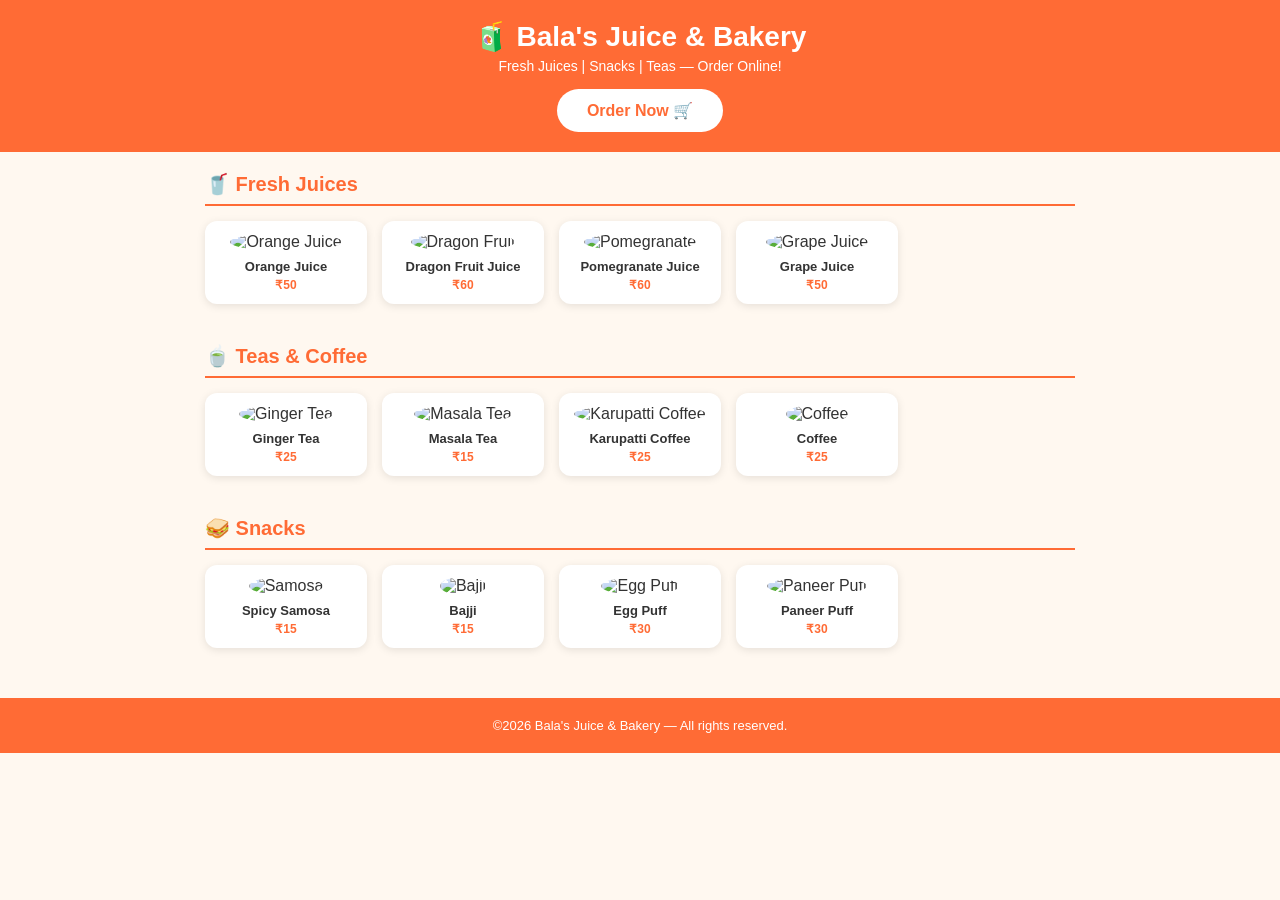
==== index.html @ 4e6ae84c "Add mobile responsive design and CSS styling" ====
<!DOCTYPE html>
<html lang="en">
<head>
  <meta charset="UTF-8" />
  <meta name="viewport" content="width=device-width, initial-scale=1.0" />
  <title>Bala's Juice & Bakery</title>
  <style>
    * { margin: 0; padding: 0; box-sizing: border-box; }

    body {
      font-family: Arial, sans-serif;
      background: #fff8f0;
      color: #333;
    }

    header {
      background: #ff6b35;
      color: white;
      text-align: center;
      padding: 20px 15px;
    }

    header h1 { font-size: 28px; }
    header p { font-size: 14px; margin-top: 5px; }

    .btn {
      display: inline-block;
      margin-top: 15px;
      padding: 12px 30px;
      background: white;
      color: #ff6b35;
      font-weight: bold;
      border-radius: 25px;
      text-decoration: none;
      font-size: 16px;
    }

    .btn:hover { background: #ffe0d0; }

    section {
      padding: 20px 15px;
      max-width: 900px;
      margin: 0 auto;
    }

    section h2 {
      font-size: 20px;
      color: #ff6b35;
      border-bottom: 2px solid #ff6b35;
      padding-bottom: 8px;
      margin-bottom: 15px;
    }

    .grid {
      display: grid;
      grid-template-columns: repeat(auto-fill, minmax(140px, 1fr));
      gap: 15px;
    }

    .card {
      background: white;
      border-radius: 12px;
      box-shadow: 0 2px 8px rgba(0,0,0,0.1);
      text-align: center;
      padding: 12px;
    }

    .card img {
      width: 80px;
      height: 80px;
      object-fit: cover;
      border-radius: 50%;
    }

    .card h3 { font-size: 13px; margin-top: 8px; }
    .card p { font-size: 12px; color: #ff6b35; font-weight: bold; margin-top: 4px; }

    footer {
      text-align: center;
      padding: 20px;
      background: #ff6b35;
      color: white;
      font-size: 13px;
      margin-top: 30px;
    }

    @media (max-width: 480px) {
      header h1 { font-size: 22px; }
      .grid { grid-template-columns: repeat(2, 1fr); }
    }
  </style>
</head>
<body>

<header>
  <h1>🧃 Bala's Juice & Bakery</h1>
  <p>Fresh Juices | Snacks | Teas — Order Online!</p>
  <a href="menu.html" class="btn">Order Now 🛒</a>
</header>

<section>
  <h2>🥤 Fresh Juices</h2>
  <div class="grid">
    <div class="card">
      <img src="https://www.pngplay.com/wp-content/uploads/6/Orange-Glass-Juice-PNG.png" alt="Orange Juice">
      <h3>Orange Juice</h3><p>₹50</p>
    </div>
    <div class="card">
      <img src="https://static.vecteezy.com/system/resources/previews/039/336/065/non_2x/ai-generated-dragon-fruit-juice-isolated-on-transparent-background-png.png" alt="Dragon Fruit">
      <h3>Dragon Fruit Juice</h3><p>₹60</p>
    </div>
    <div class="card">
      <img src="https://tse1.mm.bing.net/th/id/OIP.YVs59w0QNbgmA1BnRClB1wHaLH?cb=12&pid=ImgDetMain" alt="Pomegranate">
      <h3>Pomegranate Juice</h3><p>₹60</p>
    </div>
    <div class="card">
      <img src="https://tse1.mm.bing.net/th/id/OIP.7rZUv8x_zumLqm7PqJrRDgHaHa?cb=12&pid=ImgDetMain" alt="Grape Juice">
      <h3>Grape Juice</h3><p>₹50</p>
    </div>
  </div>
</section>

<section>
  <h2>🍵 Teas & Coffee</h2>
  <div class="grid">
    <div class="card">
      <img src="https://tse3.mm.bing.net/th/id/OIP.2bwBHDoZEYRbqUgZgQZLpgHaHa?cb=12&pid=ImgDetMain" alt="Ginger Tea">
      <h3>Ginger Tea</h3><p>₹25</p>
    </div>
    <div class="card">
      <img src="https://tse1.mm.bing.net/th/id/OIP.hMS_t6ZMXaqQLkldWVELCwHaHa?cb=12&pid=ImgDetMain" alt="Masala Tea">
      <h3>Masala Tea</h3><p>₹15</p>
    </div>
    <div class="card">
      <img src="https://tse1.mm.bing.net/th/id/OIP.XKXda6gp5aLsojNkB_hMpgHaHb?cb=12&pid=ImgDetMain" alt="Karupatti Coffee">
      <h3>Karupatti Coffee</h3><p>₹25</p>
    </div>
    <div class="card">
      <img src="https://tse2.mm.bing.net/th/id/OIP.3vUGmDPN1_asFVdO2vT_EgHaHh?cb=12&pid=ImgDetMain" alt="Coffee">
      <h3>Coffee</h3><p>₹25</p>
    </div>
  </div>
</section>

<section>
  <h2>🥪 Snacks</h2>
  <div class="grid">
    <div class="card">
      <img src="https://tse4.mm.bing.net/th/id/OIP.nypkA4igmmAbLhFRyT5XXQHaGc?cb=12&pid=ImgDetMain" alt="Samosa">
      <h3>Spicy Samosa</h3><p>₹15</p>
    </div>
    <div class="card">
      <img src="https://tse4.mm.bing.net/th/id/OIP.pY_t1bSiiGy2Rws5seo-igHaE8?cb=12&pid=ImgDetMain" alt="Bajji">
      <h3>Bajji</h3><p>₹15</p>
    </div>
    <div class="card">
      <img src="https://th.bing.com/th/id/OIP.BQ5IYtV5lb9kY6l8Ax7mDwHaLH?cb=12&pid=ImgDetMain" alt="Egg Puff">
      <h3>Egg Puff</h3><p>₹30</p>
    </div>
    <div class="card">
      <img src="https://th.bing.com/th/id/OIP.Whq53cAhUjZQyVM3f-okXAHaE6?cb=12&pid=ImgDetMain" alt="Paneer Puff">
      <h3>Paneer Puff</h3><p>₹30</p>
    </div>
  </div>
</section>

<footer>
  ©2026 Bala's Juice & Bakery — All rights reserved.
</footer>

</body>
</html>
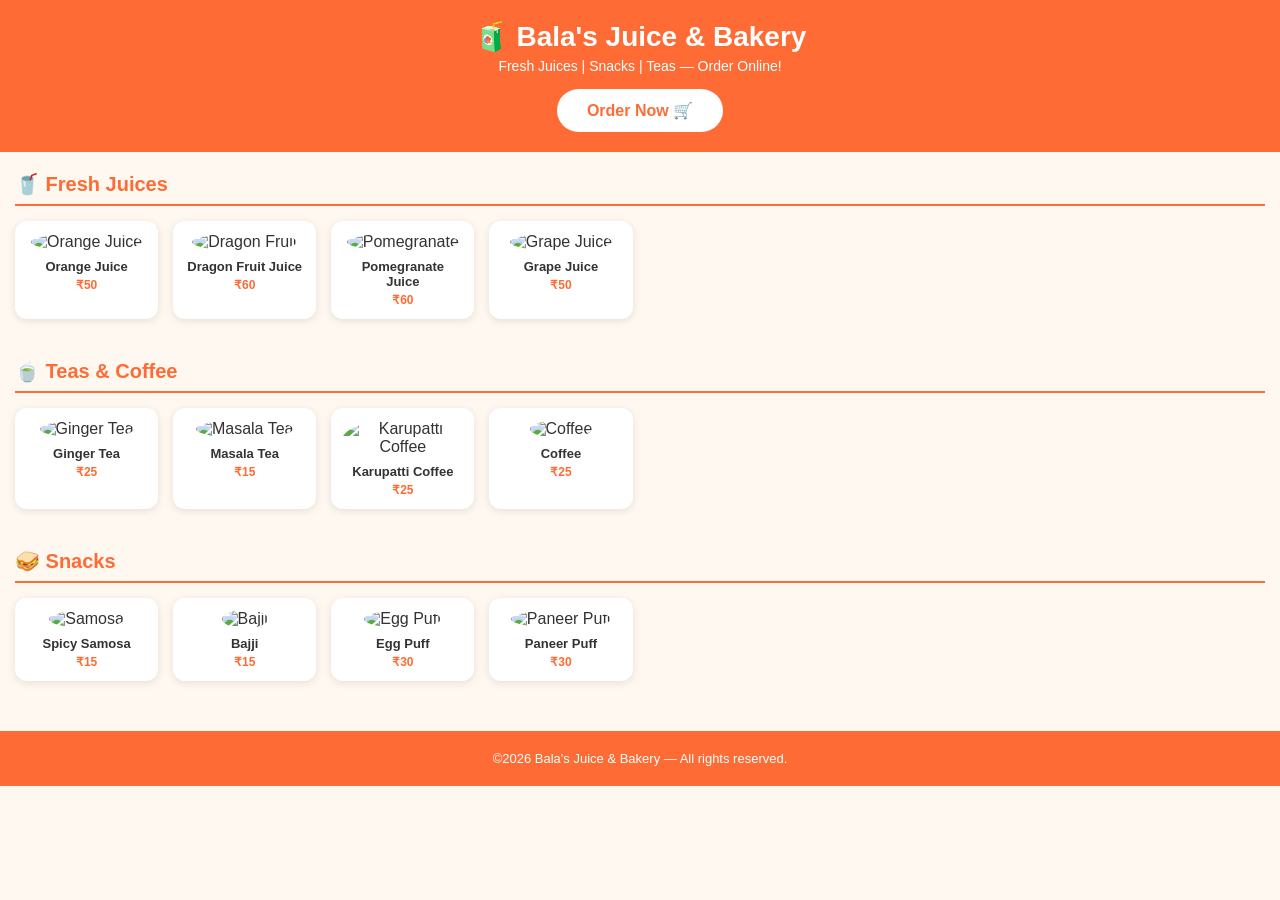
==== commit b1899493: "Fix HTML formatting and structure" ====
--- a/index.html
+++ b/index.html
@@ -39,8 +39,8 @@
 
     section {
       padding: 20px 15px;
-      max-width: 900px;
-      margin: 0 auto;
+      max-width: 100%;
+      margin: 0;
     }
 
     section h2 {
@@ -136,7 +136,7 @@
       <h3>Karupatti Coffee</h3><p>₹25</p>
     </div>
     <div class="card">
-      <img src="https://tse2.mm.bing.net/th/id/OIP.3vUGmDPN1_asFVdO2vT_EgHaHh?cb=12&pid=ImgDetMain" alt="Coffee">
+      <img src="https://tse4.mm.bing.net/th/id/OIP.3vUGDPN1_asFVdO2vT_EgHaHa?cb=12&pid=ImgDetMain&o=7" alt="Coffee">
       <h3>Coffee</h3><p>₹25</p>
     </div>
   </div>
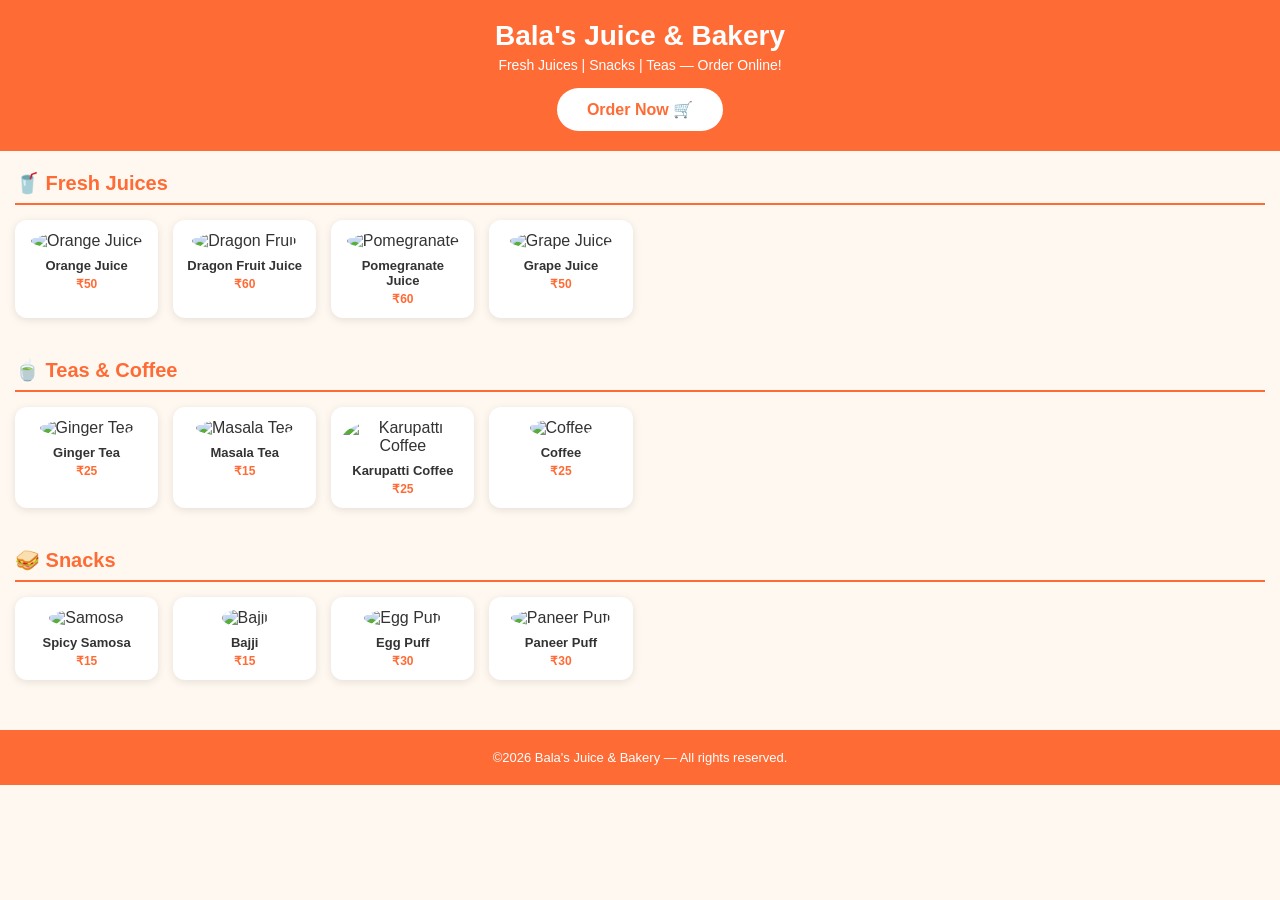
==== commit aecc6d9f: "Fix HTML formatting and structure" ====
--- a/index.html
+++ b/index.html
@@ -93,7 +93,7 @@
 <body>
 
 <header>
-  <h1>🧃 Bala's Juice & Bakery</h1>
+  <h1> Bala's Juice & Bakery</h1>
   <p>Fresh Juices | Snacks | Teas — Order Online!</p>
   <a href="menu.html" class="btn">Order Now 🛒</a>
 </header>
@@ -136,7 +136,7 @@
       <h3>Karupatti Coffee</h3><p>₹25</p>
     </div>
     <div class="card">
-      <img src="https://tse4.mm.bing.net/th/id/OIP.3vUGDPN1_asFVdO2vT_EgHaHa?cb=12&pid=ImgDetMain&o=7" alt="Coffee">
+      <img src="https://imgs.search.brave.com/JUEad731KLEzzVICnqQ4xuBLTKgPDOm0gU5PIRSQwSQ/rs:fit:860:0:0:0/g:ce/aHR0cHM6Ly9zdGF0/aWMudmVjdGVlenku/Y29tL3N5c3RlbS9y/ZXNvdXJjZXMvdGh1/bWJuYWlscy8wNTcv/MzUxLzU4My9zbWFs/bC9pc29sYXRlZC1j/b2ZmZWUtYmVhbi1h/bmQtY29mZmVlLWN1/cC1mb3ItYS1jb3p5/LWxvb2stZnJlZS1w/bmcucG5n" alt="Coffee">
       <h3>Coffee</h3><p>₹25</p>
     </div>
   </div>
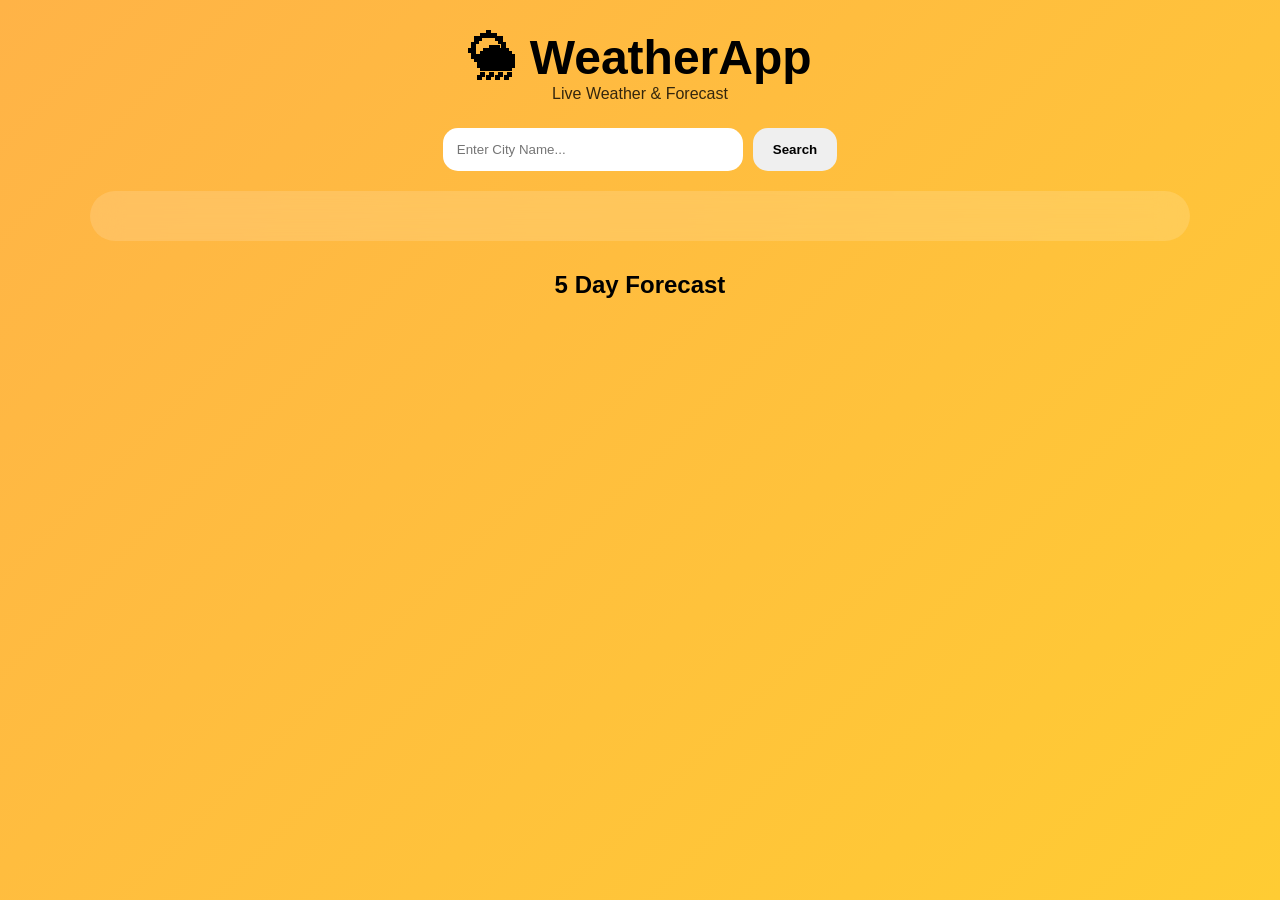
==== commit 63f7df1d: "rahim" ====
--- a/index.html
+++ b/index.html
@@ -1,172 +1,123 @@
 <!DOCTYPE html>
 <html lang="en">
+
 <head>
-  <meta charset="UTF-8" />
-  <meta name="viewport" content="width=device-width, initial-scale=1.0" />
-  <title>Bala's Juice & Bakery</title>
-  <style>
-    * { margin: 0; padding: 0; box-sizing: border-box; }
 
-    body {
-      font-family: Arial, sans-serif;
-      background: #fff8f0;
-      color: #333;
-    }
+    <meta charset="UTF-8">
 
-    header {
-      background: #ff6b35;
-      color: white;
-      text-align: center;
-      padding: 20px 15px;
-    }
+    <meta
+        name="viewport"
+        content="width=device-width, initial-scale=1.0"
+    >
 
-    header h1 { font-size: 28px; }
-    header p { font-size: 14px; margin-top: 5px; }
+    <title>
+        WeatherApp Bala
+    </title>
 
-    .btn {
-      display: inline-block;
-      margin-top: 15px;
-      padding: 12px 30px;
-      background: white;
-      color: #ff6b35;
-      font-weight: bold;
-      border-radius: 25px;
-      text-decoration: none;
-      font-size: 16px;
-    }
+    <link
+        rel="stylesheet"
+        href="style.css"
+    >
 
-    .btn:hover { background: #ffe0d0; }
+</head>
 
-    section {
-      padding: 20px 15px;
-      max-width: 100%;
-      margin: 0;
-    }
+<body class="sunny">
 
-    section h2 {
-      font-size: 20px;
-      color: #ff6b35;
-      border-bottom: 2px solid #ff6b35;
-      padding-bottom: 8px;
-      margin-bottom: 15px;
-    }
+    <!-- Animation Layer -->
 
-    .grid {
-      display: grid;
-      grid-template-columns: repeat(auto-fill, minmax(140px, 1fr));
-      gap: 15px;
-    }
+    <div
+        id="animation-container"
+    ></div>
 
-    .card {
-      background: white;
-      border-radius: 12px;
-      box-shadow: 0 2px 8px rgba(0,0,0,0.1);
-      text-align: center;
-      padding: 12px;
-    }
+    <!-- Main App -->
 
-    .card img {
-      width: 80px;
-      height: 80px;
-      object-fit: cover;
-      border-radius: 50%;
-    }
+    <div class="app">
 
-    .card h3 { font-size: 13px; margin-top: 8px; }
-    .card p { font-size: 12px; color: #ff6b35; font-weight: bold; margin-top: 4px; }
+        <!-- Header -->
 
-    footer {
-      text-align: center;
-      padding: 20px;
-      background: #ff6b35;
-      color: white;
-      font-size: 13px;
-      margin-top: 30px;
-    }
+        <div class="header">
 
-    @media (max-width: 480px) {
-      header h1 { font-size: 22px; }
-      .grid { grid-template-columns: repeat(2, 1fr); }
-    }
-  </style>
-</head>
-<body>
+            <h1>
 
-<header>
-  <h1> Bala's Juice & Bakery</h1>
-  <p>Fresh Juices | Snacks | Teas — Order Online!</p>
-  <a href="menu.html" class="btn">Order Now 🛒</a>
-</header>
+                🌦 WeatherApp
 
-<section>
-  <h2>🥤 Fresh Juices</h2>
-  <div class="grid">
-    <div class="card">
-      <img src="https://www.pngplay.com/wp-content/uploads/6/Orange-Glass-Juice-PNG.png" alt="Orange Juice">
-      <h3>Orange Juice</h3><p>₹50</p>
+            </h1>
+
+            <p>
+
+                Live Weather & Forecast
+
+            </p>
+
+        </div>
+
+        <!-- Search -->
+
+        <div class="search-section">
+
+            <input
+                type="text"
+                id="city"
+                placeholder="Enter City Name..."
+            >
+
+            <button
+                id="searchBtn"
+            >
+
+                Search
+
+            </button>
+
+        </div>
+
+        <!-- Error -->
+
+        <div
+            id="error"
+        ></div>
+
+        <!-- Current Weather -->
+
+        <div
+            id="weather-card"
+            class="weather-card"
+        >
+
+            <div
+                id="weather"
+            >
+
+            </div>
+
+        </div>
+
+        <!-- Forecast -->
+
+        <div
+            class="forecast-section"
+        >
+
+            <h2>
+
+                5 Day Forecast
+
+            </h2>
+
+            <div
+                id="forecast"
+            >
+
+            </div>
+
+        </div>
+
     </div>
-    <div class="card">
-      <img src="https://static.vecteezy.com/system/resources/previews/039/336/065/non_2x/ai-generated-dragon-fruit-juice-isolated-on-transparent-background-png.png" alt="Dragon Fruit">
-      <h3>Dragon Fruit Juice</h3><p>₹60</p>
-    </div>
-    <div class="card">
-      <img src="https://tse1.mm.bing.net/th/id/OIP.YVs59w0QNbgmA1BnRClB1wHaLH?cb=12&pid=ImgDetMain" alt="Pomegranate">
-      <h3>Pomegranate Juice</h3><p>₹60</p>
-    </div>
-    <div class="card">
-      <img src="https://tse1.mm.bing.net/th/id/OIP.7rZUv8x_zumLqm7PqJrRDgHaHa?cb=12&pid=ImgDetMain" alt="Grape Juice">
-      <h3>Grape Juice</h3><p>₹50</p>
-    </div>
-  </div>
-</section>
 
-<section>
-  <h2>🍵 Teas & Coffee</h2>
-  <div class="grid">
-    <div class="card">
-      <img src="https://tse3.mm.bing.net/th/id/OIP.2bwBHDoZEYRbqUgZgQZLpgHaHa?cb=12&pid=ImgDetMain" alt="Ginger Tea">
-      <h3>Ginger Tea</h3><p>₹25</p>
-    </div>
-    <div class="card">
-      <img src="https://tse1.mm.bing.net/th/id/OIP.hMS_t6ZMXaqQLkldWVELCwHaHa?cb=12&pid=ImgDetMain" alt="Masala Tea">
-      <h3>Masala Tea</h3><p>₹15</p>
-    </div>
-    <div class="card">
-      <img src="https://tse1.mm.bing.net/th/id/OIP.XKXda6gp5aLsojNkB_hMpgHaHb?cb=12&pid=ImgDetMain" alt="Karupatti Coffee">
-      <h3>Karupatti Coffee</h3><p>₹25</p>
-    </div>
-    <div class="card">
-      <img src="https://imgs.search.brave.com/JUEad731KLEzzVICnqQ4xuBLTKgPDOm0gU5PIRSQwSQ/rs:fit:860:0:0:0/g:ce/aHR0cHM6Ly9zdGF0/aWMudmVjdGVlenku/Y29tL3N5c3RlbS9y/ZXNvdXJjZXMvdGh1/bWJuYWlscy8wNTcv/MzUxLzU4My9zbWFs/bC9pc29sYXRlZC1j/b2ZmZWUtYmVhbi1h/bmQtY29mZmVlLWN1/cC1mb3ItYS1jb3p5/LWxvb2stZnJlZS1w/bmcucG5n" alt="Coffee">
-      <h3>Coffee</h3><p>₹25</p>
-    </div>
-  </div>
-</section>
-
-<section>
-  <h2>🥪 Snacks</h2>
-  <div class="grid">
-    <div class="card">
-      <img src="https://tse4.mm.bing.net/th/id/OIP.nypkA4igmmAbLhFRyT5XXQHaGc?cb=12&pid=ImgDetMain" alt="Samosa">
-      <h3>Spicy Samosa</h3><p>₹15</p>
-    </div>
-    <div class="card">
-      <img src="https://tse4.mm.bing.net/th/id/OIP.pY_t1bSiiGy2Rws5seo-igHaE8?cb=12&pid=ImgDetMain" alt="Bajji">
-      <h3>Bajji</h3><p>₹15</p>
-    </div>
-    <div class="card">
-      <img src="https://th.bing.com/th/id/OIP.BQ5IYtV5lb9kY6l8Ax7mDwHaLH?cb=12&pid=ImgDetMain" alt="Egg Puff">
-      <h3>Egg Puff</h3><p>₹30</p>
-    </div>
-    <div class="card">
-      <img src="https://th.bing.com/th/id/OIP.Whq53cAhUjZQyVM3f-okXAHaE6?cb=12&pid=ImgDetMain" alt="Paneer Puff">
-      <h3>Paneer Puff</h3><p>₹30</p>
-    </div>
-  </div>
-</section>
-
-<footer>
-  ©2026 Bala's Juice & Bakery — All rights reserved.
-</footer>
+    <script
+        src="script.js"
+    ></script>
 
 </body>
-</html>
+
+</html>
--- a/style.css
+++ b/style.css
@@ -0,0 +1,364 @@
+*{
+    margin:0;
+    padding:0;
+    box-sizing:border-box;
+    font-family:'Segoe UI',sans-serif;
+}
+
+body{
+    min-height:100vh;
+    height:auto;
+    overflow-x:hidden;
+    overflow-y:auto;
+    transition:1s ease;
+}
+
+.app{
+    width:90%;
+    max-width:1100px;
+    margin:auto;
+    padding-top:30px;
+    padding-bottom:120px;
+    position:relative;
+    z-index:10;
+}
+
+.header{
+    text-align:center;
+    color:rgb(0, 0, 0);
+    margin-bottom:25px;
+}
+
+.header h1{
+    font-size:3rem;
+}
+
+.header p{
+    opacity:.8;
+}
+
+.search-section{
+    display:flex;
+    gap:10px;
+    justify-content:center;
+    margin-bottom:20px;
+    flex-wrap:wrap;
+}
+
+.search-section input{
+    width:300px;
+    padding:14px;
+    border:none;
+    border-radius:15px;
+    outline:none;
+}
+
+.search-section button{
+    border:none;
+    padding:14px 20px;
+    border-radius:15px;
+    cursor:pointer;
+    font-weight:bold;
+}
+
+.weather-card{
+    background:rgba(255,255,255,.15);
+    backdrop-filter:blur(15px);
+    border-radius:25px;
+    padding:25px;
+    text-align:center;
+    color:rgb(0, 0, 0);
+    margin-bottom:30px;
+}
+
+#weather img{
+    width:150px;
+}
+
+.forecast-section{
+    margin-top:30px;
+    margin-bottom:120px;
+}
+
+.forecast-section h2{
+    color:rgb(0, 0, 0);
+    text-align:center;
+    margin-bottom:15px;
+}
+
+#forecast{
+    display:grid;
+    grid-template-columns:repeat(auto-fit,minmax(140px,1fr));
+    gap:15px;
+}
+
+.forecast-card{
+    background:rgba(255,255,255,.15);
+    backdrop-filter:blur(10px);
+    color:rgb(0, 0, 0);
+    border-radius:20px;
+    padding:15px;
+    text-align:center;
+}
+
+#error{
+    color:#000000;
+    text-align:center;
+    margin-bottom:15px;
+}
+
+/* THEMES */
+
+.sunny{
+    background:linear-gradient(135deg,#ffb347,#ffcc33);
+}
+
+.clouds{
+    background:linear-gradient(135deg,#8e9eab,#eef2f3);
+}
+
+.rain{
+    background:linear-gradient(135deg,#4b79a1,#283e51);
+}
+
+.snow{
+    background:linear-gradient(135deg,#d7d2cc,#304352);
+}
+
+.thunder{
+    background:linear-gradient(135deg,#141e30,#243b55);
+}
+
+.fog{
+    background:linear-gradient(135deg,#a7b6c2,#5f7280);
+}
+
+.night{
+    background:linear-gradient(135deg,#0f2027,#203a43,#2c5364);
+}
+
+/* ANIMATION LAYER */
+
+#animation-container{
+    position:fixed;
+    top:0;
+    left:0;
+    width:100%;
+    height:100%;
+    pointer-events:none;
+    overflow:hidden;
+    z-index:1;
+}
+
+/* SUN */
+
+.sun{
+    position:absolute;
+    top:50px;
+    right:80px;
+    width:120px;
+    height:120px;
+    border-radius:50%;
+    background:#ffdd00;
+    box-shadow:
+        0 0 60px #b02020,
+        0 0 120px #ca1818;
+    animation:rotateSun 20s linear infinite;
+}
+
+@keyframes rotateSun{
+    from{transform:rotate(0deg);}
+    to{transform:rotate(360deg);}
+}
+
+/* PARTICLES */
+
+.particle{
+    position:absolute;
+    width:6px;
+    height:6px;
+    background:white;
+    border-radius:50%;
+    opacity:.7;
+    animation:floatParticle 8s linear infinite;
+}
+
+@keyframes floatParticle{
+    from{
+        transform:translateY(100vh);
+    }
+    to{
+        transform:translateY(-100px);
+    }
+}
+
+/* CLOUDS */
+
+.cloud{
+    position:absolute;
+    width:160px;
+    height:50px;
+    background:rgba(255,255,255,.8);
+    border-radius:100px;
+    animation:cloudMove linear infinite;
+}
+
+.cloud::before{
+    content:"";
+    position:absolute;
+    width:70px;
+    height:70px;
+    background:rgba(255,255,255,.8);
+    border-radius:50%;
+    top:-30px;
+    left:25px;
+}
+
+.cloud::after{
+    content:"";
+    position:absolute;
+    width:90px;
+    height:90px;
+    background:rgba(255,255,255,.8);
+    border-radius:50%;
+    top:-45px;
+    right:20px;
+}
+
+@keyframes cloudMove{
+    from{
+        transform:translateX(-4px);
+    }
+    to{
+        transform:translateX(calc(100vw + 1500px));
+    }
+}
+
+/* RAIN */
+
+.drop{
+    position:absolute;
+    width:2px;
+    height:20px;
+    background:white;
+    animation:rain 1s linear infinite;
+}
+
+@keyframes rain{
+    from{
+        transform:translateY(-100px);
+    }
+    to{
+        transform:translateY(100vh);
+    }
+}
+
+/* SNOW */
+
+.snowflake{
+    position:absolute;
+    color:white;
+    font-size:20px;
+    animation:snowfall 8s linear infinite;
+}
+
+@keyframes snowfall{
+    0%{
+        transform:translateY(-50px) translateX(0);
+    }
+    50%{
+        transform:translateY(50vh) translateX(40px);
+    }
+    100%{
+        transform:translateY(110vh) translateX(-40px);
+    }
+}
+
+/* THUNDER */
+
+.lightning{
+    position:fixed;
+    inset:0;
+    background:white;
+    opacity:0;
+    animation:lightningFlash 5s infinite;
+}
+
+@keyframes lightningFlash{
+    0%,92%,100%{opacity:0;}
+    93%{opacity:.8;}
+    94%{opacity:0;}
+    95%{opacity:1;}
+    96%{opacity:0;}
+}
+
+/* FOG */
+
+.fog-layer{
+    position:absolute;
+    width:350px;
+    height:120px;
+    background:rgba(255,255,255,.25);
+    border-radius:100px;
+    filter:blur(25px);
+    animation:fogMove 25s linear infinite;
+}
+
+@keyframes fogMove{
+    from{
+        transform:translateX(-500px);
+    }
+    to{
+        transform:translateX(calc(100vw + 500px));
+    }
+}
+
+/* MOON */
+
+.moon{
+    position:absolute;
+    top:50px;
+    right:80px;
+    width:100px;
+    height:100px;
+    border-radius:50%;
+    background:#f5f5f5;
+    box-shadow:0 0 40px white;
+}
+
+/* STARS */
+
+.star{
+    position:absolute;
+    width:3px;
+    height:3px;
+    background:white;
+    border-radius:50%;
+    animation:twinkle 2s infinite;
+}
+
+@keyframes twinkle{
+    0%,100%{
+        opacity:.2;
+    }
+    50%{
+        opacity:1;
+    }
+}
+
+@media(max-width:768px){
+
+    .header h1{
+        font-size:2rem;
+    }
+
+    .search-section{
+        flex-direction:column;
+        align-items:center;
+    }
+
+    .search-section input{
+        width:100%;
+        max-width:350px;
+    }
+}
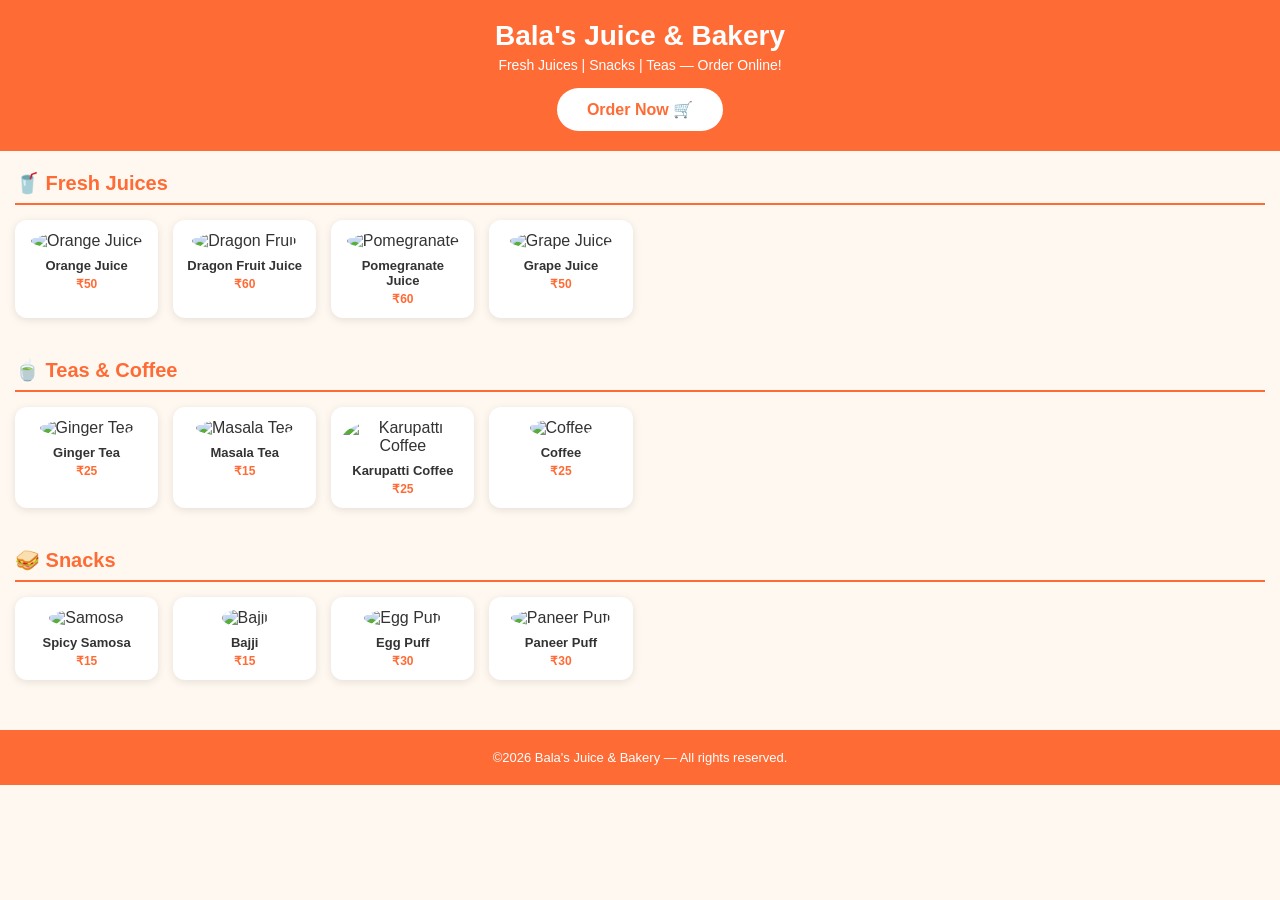
==== commit 2f55d981: "final" ====
--- a/index.html
+++ b/index.html
@@ -1,123 +1,172 @@
 <!DOCTYPE html>
 <html lang="en">
+<head>
+  <meta charset="UTF-8" />
+  <meta name="viewport" content="width=device-width, initial-scale=1.0" />
+  <title>Bala's Juice & Bakery</title>
+  <style>
+    * { margin: 0; padding: 0; box-sizing: border-box; }
 
-<head>
+    body {
+      font-family: Arial, sans-serif;
+      background: #fff8f0;
+      color: #333;
+    }
 
-    <meta charset="UTF-8">
+    header {
+      background: #ff6b35;
+      color: white;
+      text-align: center;
+      padding: 20px 15px;
+    }
 
-    <meta
-        name="viewport"
-        content="width=device-width, initial-scale=1.0"
-    >
+    header h1 { font-size: 28px; }
+    header p { font-size: 14px; margin-top: 5px; }
 
-    <title>
-        WeatherApp Bala
-    </title>
+    .btn {
+      display: inline-block;
+      margin-top: 15px;
+      padding: 12px 30px;
+      background: white;
+      color: #ff6b35;
+      font-weight: bold;
+      border-radius: 25px;
+      text-decoration: none;
+      font-size: 16px;
+    }
 
-    <link
-        rel="stylesheet"
-        href="style.css"
-    >
+    .btn:hover { background: #ffe0d0; }
 
+    section {
+      padding: 20px 15px;
+      max-width: 100%;
+      margin: 0;
+    }
+
+    section h2 {
+      font-size: 20px;
+      color: #ff6b35;
+      border-bottom: 2px solid #ff6b35;
+      padding-bottom: 8px;
+      margin-bottom: 15px;
+    }
+
+    .grid {
+      display: grid;
+      grid-template-columns: repeat(auto-fill, minmax(140px, 1fr));
+      gap: 15px;
+    }
+
+    .card {
+      background: white;
+      border-radius: 12px;
+      box-shadow: 0 2px 8px rgba(0,0,0,0.1);
+      text-align: center;
+      padding: 12px;
+    }
+
+    .card img {
+      width: 80px;
+      height: 80px;
+      object-fit: cover;
+      border-radius: 50%;
+    }
+
+    .card h3 { font-size: 13px; margin-top: 8px; }
+    .card p { font-size: 12px; color: #ff6b35; font-weight: bold; margin-top: 4px; }
+
+    footer {
+      text-align: center;
+      padding: 20px;
+      background: #ff6b35;
+      color: white;
+      font-size: 13px;
+      margin-top: 30px;
+    }
+
+    @media (max-width: 480px) {
+      header h1 { font-size: 22px; }
+      .grid { grid-template-columns: repeat(2, 1fr); }
+    }
+  </style>
 </head>
+<body>
 
-<body class="sunny">
+<header>
+  <h1> Bala's Juice & Bakery</h1>
+  <p>Fresh Juices | Snacks | Teas — Order Online!</p>
+  <a href="menu.html" class="btn">Order Now 🛒</a>
+</header>
 
-    <!-- Animation Layer -->
+<section>
+  <h2>🥤 Fresh Juices</h2>
+  <div class="grid">
+    <div class="card">
+      <img src="https://www.pngplay.com/wp-content/uploads/6/Orange-Glass-Juice-PNG.png" alt="Orange Juice">
+      <h3>Orange Juice</h3><p>₹50</p>
+    </div>
+    <div class="card">
+      <img src="https://static.vecteezy.com/system/resources/previews/039/336/065/non_2x/ai-generated-dragon-fruit-juice-isolated-on-transparent-background-png.png" alt="Dragon Fruit">
+      <h3>Dragon Fruit Juice</h3><p>₹60</p>
+    </div>
+    <div class="card">
+      <img src="https://tse1.mm.bing.net/th/id/OIP.YVs59w0QNbgmA1BnRClB1wHaLH?cb=12&pid=ImgDetMain" alt="Pomegranate">
+      <h3>Pomegranate Juice</h3><p>₹60</p>
+    </div>
+    <div class="card">
+      <img src="https://tse1.mm.bing.net/th/id/OIP.7rZUv8x_zumLqm7PqJrRDgHaHa?cb=12&pid=ImgDetMain" alt="Grape Juice">
+      <h3>Grape Juice</h3><p>₹50</p>
+    </div>
+  </div>
+</section>
 
-    <div
-        id="animation-container"
-    ></div>
+<section>
+  <h2>🍵 Teas & Coffee</h2>
+  <div class="grid">
+    <div class="card">
+      <img src="https://tse3.mm.bing.net/th/id/OIP.2bwBHDoZEYRbqUgZgQZLpgHaHa?cb=12&pid=ImgDetMain" alt="Ginger Tea">
+      <h3>Ginger Tea</h3><p>₹25</p>
+    </div>
+    <div class="card">
+      <img src="https://tse1.mm.bing.net/th/id/OIP.hMS_t6ZMXaqQLkldWVELCwHaHa?cb=12&pid=ImgDetMain" alt="Masala Tea">
+      <h3>Masala Tea</h3><p>₹15</p>
+    </div>
+    <div class="card">
+      <img src="https://tse1.mm.bing.net/th/id/OIP.XKXda6gp5aLsojNkB_hMpgHaHb?cb=12&pid=ImgDetMain" alt="Karupatti Coffee">
+      <h3>Karupatti Coffee</h3><p>₹25</p>
+    </div>
+    <div class="card">
+      <img src="https://imgs.search.brave.com/JUEad731KLEzzVICnqQ4xuBLTKgPDOm0gU5PIRSQwSQ/rs:fit:860:0:0:0/g:ce/aHR0cHM6Ly9zdGF0/aWMudmVjdGVlenku/Y29tL3N5c3RlbS9y/ZXNvdXJjZXMvdGh1/bWJuYWlscy8wNTcv/MzUxLzU4My9zbWFs/bC9pc29sYXRlZC1j/b2ZmZWUtYmVhbi1h/bmQtY29mZmVlLWN1/cC1mb3ItYS1jb3p5/LWxvb2stZnJlZS1w/bmcucG5n" alt="Coffee">
+      <h3>Coffee</h3><p>₹25</p>
+    </div>
+  </div>
+</section>
 
-    <!-- Main App -->
+<section>
+  <h2>🥪 Snacks</h2>
+  <div class="grid">
+    <div class="card">
+      <img src="https://tse4.mm.bing.net/th/id/OIP.nypkA4igmmAbLhFRyT5XXQHaGc?cb=12&pid=ImgDetMain" alt="Samosa">
+      <h3>Spicy Samosa</h3><p>₹15</p>
+    </div>
+    <div class="card">
+      <img src="https://tse4.mm.bing.net/th/id/OIP.pY_t1bSiiGy2Rws5seo-igHaE8?cb=12&pid=ImgDetMain" alt="Bajji">
+      <h3>Bajji</h3><p>₹15</p>
+    </div>
+    <div class="card">
+      <img src="https://th.bing.com/th/id/OIP.BQ5IYtV5lb9kY6l8Ax7mDwHaLH?cb=12&pid=ImgDetMain" alt="Egg Puff">
+      <h3>Egg Puff</h3><p>₹30</p>
+    </div>
+    <div class="card">
+      <img src="https://th.bing.com/th/id/OIP.Whq53cAhUjZQyVM3f-okXAHaE6?cb=12&pid=ImgDetMain" alt="Paneer Puff">
+      <h3>Paneer Puff</h3><p>₹30</p>
+    </div>
+  </div>
+</section>
 
-    <div class="app">
-
-        <!-- Header -->
-
-        <div class="header">
-
-            <h1>
-
-                🌦 WeatherApp
-
-            </h1>
-
-            <p>
-
-                Live Weather & Forecast
-
-            </p>
-
-        </div>
-
-        <!-- Search -->
-
-        <div class="search-section">
-
-            <input
-                type="text"
-                id="city"
-                placeholder="Enter City Name..."
-            >
-
-            <button
-                id="searchBtn"
-            >
-
-                Search
-
-            </button>
-
-        </div>
-
-        <!-- Error -->
-
-        <div
-            id="error"
-        ></div>
-
-        <!-- Current Weather -->
-
-        <div
-            id="weather-card"
-            class="weather-card"
-        >
-
-            <div
-                id="weather"
-            >
-
-            </div>
-
-        </div>
-
-        <!-- Forecast -->
-
-        <div
-            class="forecast-section"
-        >
-
-            <h2>
-
-                5 Day Forecast
-
-            </h2>
-
-            <div
-                id="forecast"
-            >
-
-            </div>
-
-        </div>
-
-    </div>
-
-    <script
-        src="script.js"
-    ></script>
+<footer>
+  ©2026 Bala's Juice & Bakery — All rights reserved.
+</footer>
 
 </body>
-
-</html>+</html>
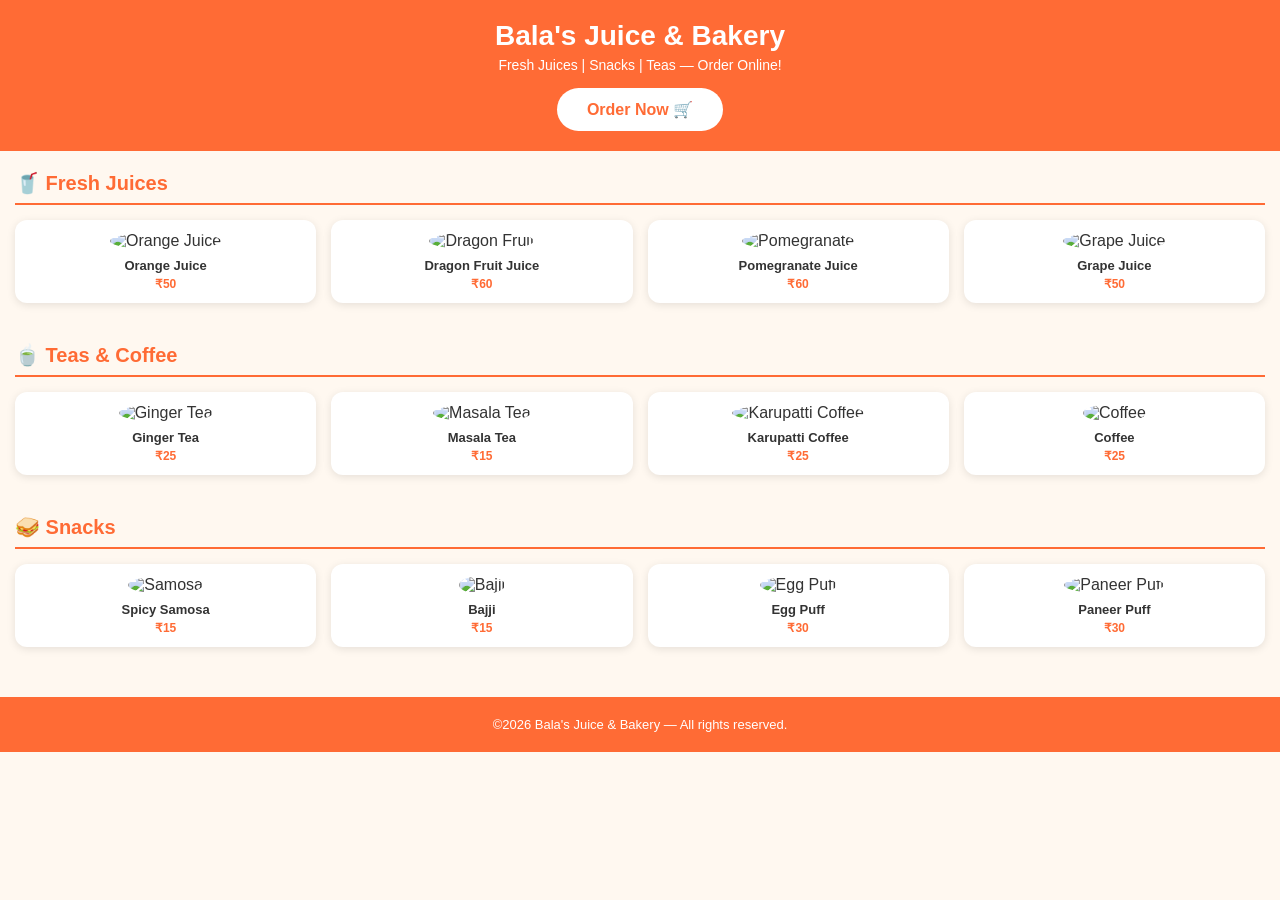
==== commit bbd6c135: "yes" ====
--- a/index.html
+++ b/index.html
@@ -53,7 +53,7 @@
 
     .grid {
       display: grid;
-      grid-template-columns: repeat(auto-fill, minmax(140px, 1fr));
+      grid-template-columns: repeat(4, 1fr);
       gap: 15px;
     }
 
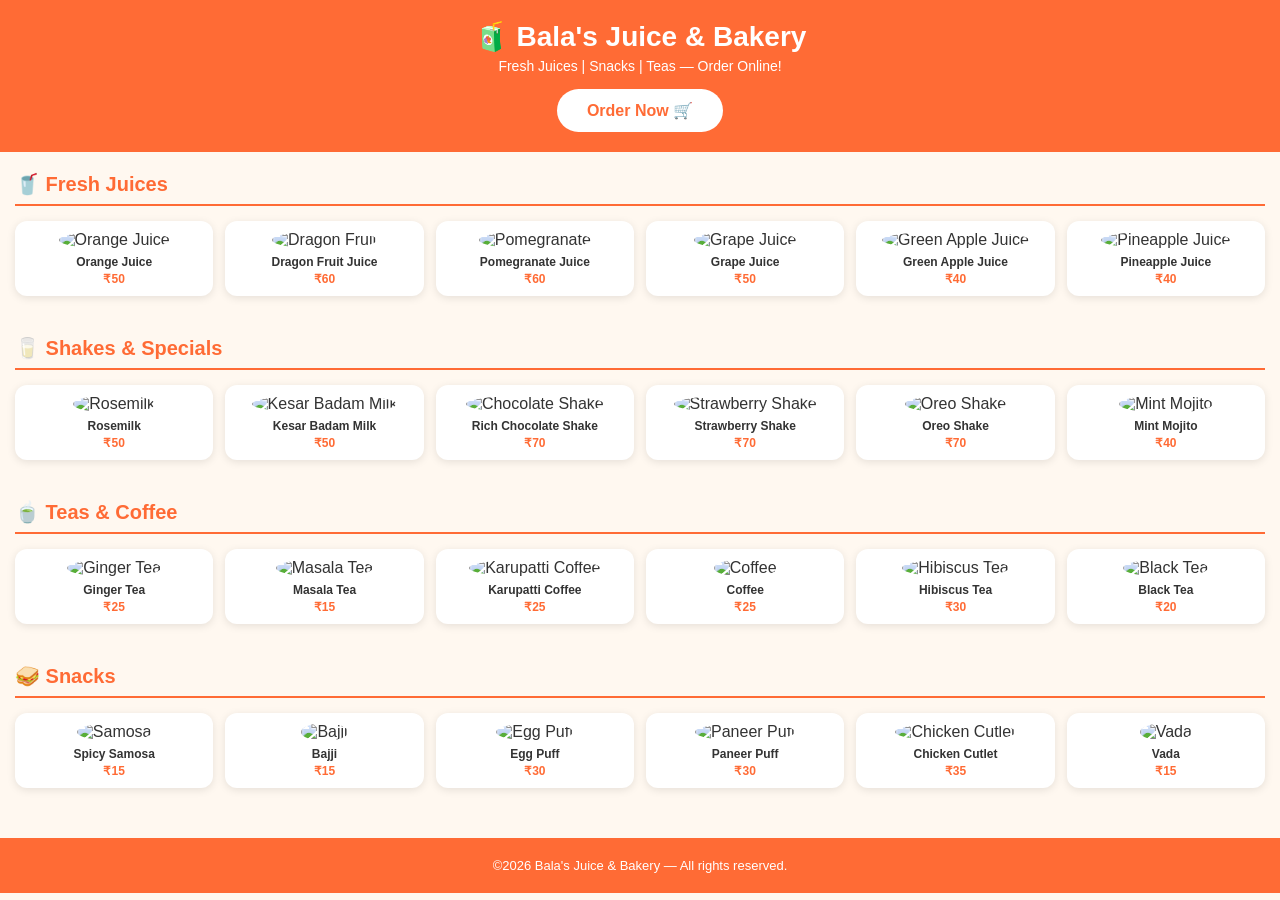
==== commit 8c066bec: "change the ui of the index.html" ====
--- a/index.html
+++ b/index.html
@@ -6,12 +6,7 @@
   <title>Bala's Juice & Bakery</title>
   <style>
     * { margin: 0; padding: 0; box-sizing: border-box; }
-
-    body {
-      font-family: Arial, sans-serif;
-      background: #fff8f0;
-      color: #333;
-    }
+    body { font-family: Arial, sans-serif; background: #fff8f0; color: #333; }
 
     header {
       background: #ff6b35;
@@ -19,7 +14,6 @@
       text-align: center;
       padding: 20px 15px;
     }
-
     header h1 { font-size: 28px; }
     header p { font-size: 14px; margin-top: 5px; }
 
@@ -34,15 +28,12 @@
       text-decoration: none;
       font-size: 16px;
     }
-
     .btn:hover { background: #ffe0d0; }
 
     section {
       padding: 20px 15px;
-      max-width: 100%;
-      margin: 0;
-    }
-
+      width: 100%;
+    }
     section h2 {
       font-size: 20px;
       color: #ff6b35;
@@ -53,8 +44,8 @@
 
     .grid {
       display: grid;
-      grid-template-columns: repeat(4, 1fr);
-      gap: 15px;
+      grid-template-columns: repeat(6, 1fr);
+      gap: 12px;
     }
 
     .card {
@@ -62,18 +53,16 @@
       border-radius: 12px;
       box-shadow: 0 2px 8px rgba(0,0,0,0.1);
       text-align: center;
-      padding: 12px;
-    }
-
+      padding: 10px;
+    }
     .card img {
-      width: 80px;
-      height: 80px;
+      width: 70px;
+      height: 70px;
       object-fit: cover;
       border-radius: 50%;
     }
-
-    .card h3 { font-size: 13px; margin-top: 8px; }
-    .card p { font-size: 12px; color: #ff6b35; font-weight: bold; margin-top: 4px; }
+    .card h3 { font-size: 12px; margin-top: 6px; }
+    .card p { font-size: 12px; color: #ff6b35; font-weight: bold; margin-top: 3px; }
 
     footer {
       text-align: center;
@@ -84,8 +73,11 @@
       margin-top: 30px;
     }
 
+    @media (max-width: 768px) {
+      .grid { grid-template-columns: repeat(3, 1fr); }
+      header h1 { font-size: 22px; }
+    }
     @media (max-width: 480px) {
-      header h1 { font-size: 22px; }
       .grid { grid-template-columns: repeat(2, 1fr); }
     }
   </style>
@@ -93,11 +85,12 @@
 <body>
 
 <header>
-  <h1> Bala's Juice & Bakery</h1>
+  <h1>🧃 Bala's Juice & Bakery</h1>
   <p>Fresh Juices | Snacks | Teas — Order Online!</p>
   <a href="menu.html" class="btn">Order Now 🛒</a>
 </header>
 
+<!-- JUICES -->
 <section>
   <h2>🥤 Fresh Juices</h2>
   <div class="grid">
@@ -117,9 +110,49 @@
       <img src="https://tse1.mm.bing.net/th/id/OIP.7rZUv8x_zumLqm7PqJrRDgHaHa?cb=12&pid=ImgDetMain" alt="Grape Juice">
       <h3>Grape Juice</h3><p>₹50</p>
     </div>
-  </div>
-</section>
-
+    <div class="card">
+      <img src="https://tse2.mm.bing.net/th/id/OIP.1Qz8QkY1Q1Q1Q1Q1Q1Q1Q?cb=12&pid=ImgDetMain" alt="Green Apple Juice">
+      <h3>Green Apple Juice</h3><p>₹40</p>
+    </div>
+    <div class="card">
+      <img src="https://tse1.mm.bing.net/th/id/OIP.pineapple?cb=12&pid=ImgDetMain" alt="Pineapple Juice">
+      <h3>Pineapple Juice</h3><p>₹40</p>
+    </div>
+  </div>
+</section>
+
+<!-- SHAKES & SPECIALS -->
+<section>
+  <h2>🥛 Shakes & Specials</h2>
+  <div class="grid">
+    <div class="card">
+      <img src="https://tse2.mm.bing.net/th/id/OIP.rosemilk?cb=12&pid=ImgDetMain" alt="Rosemilk">
+      <h3>Rosemilk</h3><p>₹50</p>
+    </div>
+    <div class="card">
+      <img src="https://tse1.mm.bing.net/th/id/OIP.kesarbadam?cb=12&pid=ImgDetMain" alt="Kesar Badam Milk">
+      <h3>Kesar Badam Milk</h3><p>₹50</p>
+    </div>
+    <div class="card">
+      <img src="https://tse1.mm.bing.net/th/id/OIP.chocolateshake?cb=12&pid=ImgDetMain" alt="Chocolate Shake">
+      <h3>Rich Chocolate Shake</h3><p>₹70</p>
+    </div>
+    <div class="card">
+      <img src="https://tse2.mm.bing.net/th/id/OIP.strawberryshake?cb=12&pid=ImgDetMain" alt="Strawberry Shake">
+      <h3>Strawberry Shake</h3><p>₹70</p>
+    </div>
+    <div class="card">
+      <img src="https://tse1.mm.bing.net/th/id/OIP.oreoshake?cb=12&pid=ImgDetMain" alt="Oreo Shake">
+      <h3>Oreo Shake</h3><p>₹70</p>
+    </div>
+    <div class="card">
+      <img src="https://tse2.mm.bing.net/th/id/OIP.mintmojito?cb=12&pid=ImgDetMain" alt="Mint Mojito">
+      <h3>Mint Mojito</h3><p>₹40</p>
+    </div>
+  </div>
+</section>
+
+<!-- TEAS & COFFEE -->
 <section>
   <h2>🍵 Teas & Coffee</h2>
   <div class="grid">
@@ -136,12 +169,21 @@
       <h3>Karupatti Coffee</h3><p>₹25</p>
     </div>
     <div class="card">
-      <img src="https://imgs.search.brave.com/JUEad731KLEzzVICnqQ4xuBLTKgPDOm0gU5PIRSQwSQ/rs:fit:860:0:0:0/g:ce/aHR0cHM6Ly9zdGF0/aWMudmVjdGVlenku/Y29tL3N5c3RlbS9y/ZXNvdXJjZXMvdGh1/bWJuYWlscy8wNTcv/MzUxLzU4My9zbWFs/bC9pc29sYXRlZC1j/b2ZmZWUtYmVhbi1h/bmQtY29mZmVlLWN1/cC1mb3ItYS1jb3p5/LWxvb2stZnJlZS1w/bmcucG5n" alt="Coffee">
+      <img src="https://tse2.mm.bing.net/th/id/OIP.coffeecup?cb=12&pid=ImgDetMain" alt="Coffee">
       <h3>Coffee</h3><p>₹25</p>
     </div>
-  </div>
-</section>
-
+    <div class="card">
+      <img src="https://tse1.mm.bing.net/th/id/OIP.hibiscustea?cb=12&pid=ImgDetMain" alt="Hibiscus Tea">
+      <h3>Hibiscus Tea</h3><p>₹30</p>
+    </div>
+    <div class="card">
+      <img src="https://tse2.mm.bing.net/th/id/OIP.blacktea?cb=12&pid=ImgDetMain" alt="Black Tea">
+      <h3>Black Tea</h3><p>₹20</p>
+    </div>
+  </div>
+</section>
+
+<!-- SNACKS -->
 <section>
   <h2>🥪 Snacks</h2>
   <div class="grid">
@@ -160,6 +202,14 @@
     <div class="card">
       <img src="https://th.bing.com/th/id/OIP.Whq53cAhUjZQyVM3f-okXAHaE6?cb=12&pid=ImgDetMain" alt="Paneer Puff">
       <h3>Paneer Puff</h3><p>₹30</p>
+    </div>
+    <div class="card">
+      <img src="https://tse1.mm.bing.net/th/id/OIP.chickencutlet?cb=12&pid=ImgDetMain" alt="Chicken Cutlet">
+      <h3>Chicken Cutlet</h3><p>₹35</p>
+    </div>
+    <div class="card">
+      <img src="https://tse2.mm.bing.net/th/id/OIP.vada?cb=12&pid=ImgDetMain" alt="Vada">
+      <h3>Vada</h3><p>₹15</p>
     </div>
   </div>
 </section>
@@ -169,4 +219,4 @@
 </footer>
 
 </body>
-</html>
+</html>
